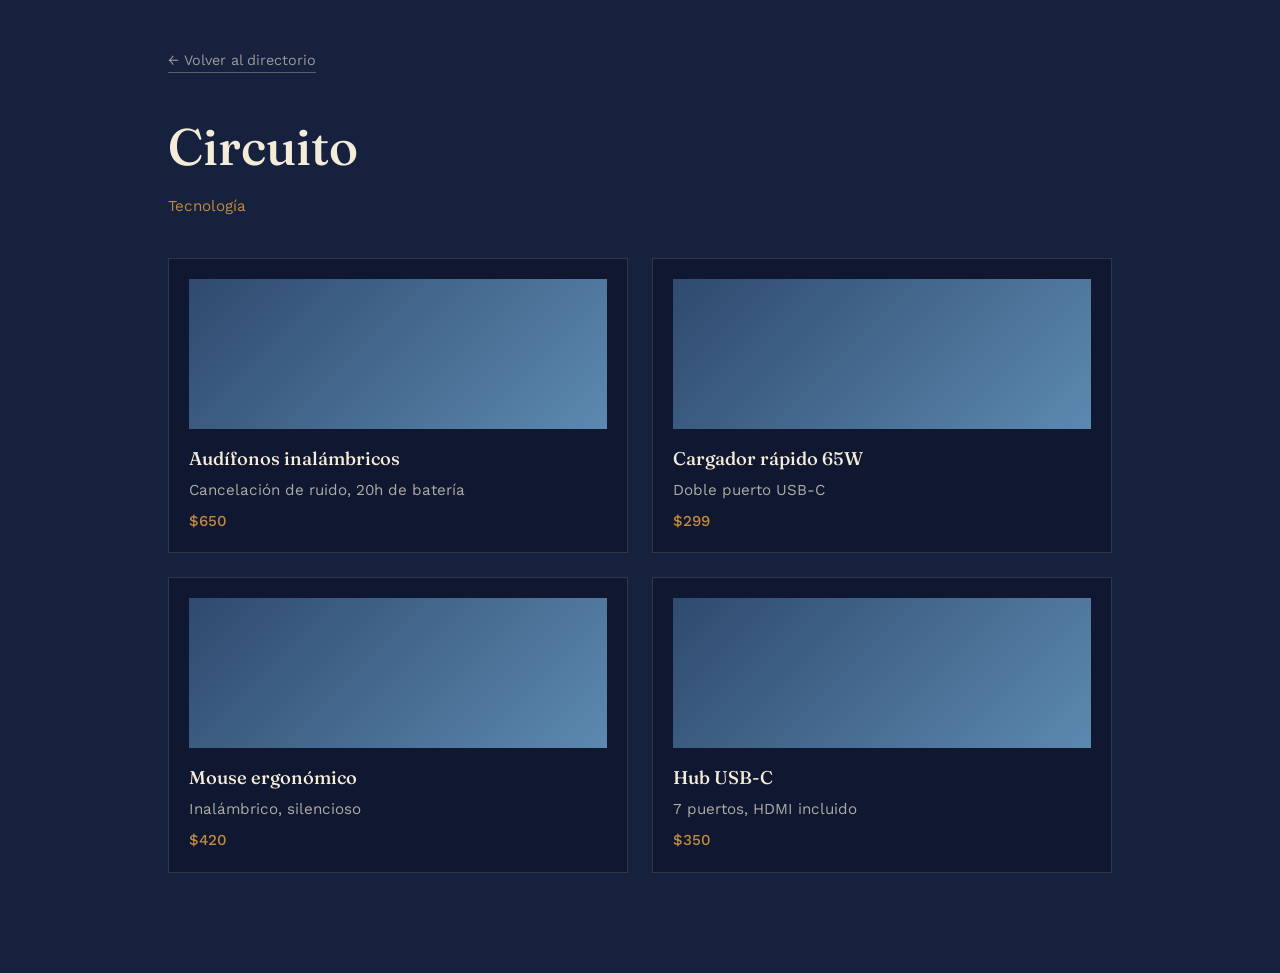
==== centro_comercial/tienda-circuito/index.html @ 153ecaf2 "Cambio1" ====
<!DOCTYPE html>
<html lang="es">
<head>
<meta charset="UTF-8">
<meta name="viewport" content="width=device-width, initial-scale=1.0">
<title>Circuito — Galería Central</title>
<link rel="stylesheet" href="../style.css">
<style>
  .wrap{ max-width: 1000px; margin: 0 auto; padding: 48px 28px 100px; }
  .back{ display: inline-block; font-size: 0.9rem; color: rgba(244,235,217,0.6); text-decoration: none; margin-bottom: 36px; border-bottom: 1px solid rgba(244,235,217,0.3); }
  .back:hover{ color: var(--brass); border-color: var(--brass); }
  h1.display{ font-size: clamp(2.2rem, 5vw, 3.2rem); font-weight: 500; margin: 0 0 10px; }
  .tag{ color: var(--brass); font-size: 0.95rem; margin: 0 0 40px; }
  .products{ display: grid; grid-template-columns: repeat(2, 1fr); gap: 24px; }
  @media (max-width: 620px){ .products{ grid-template-columns: 1fr; } }
  .card{ background: var(--indigo-deep); border: 1px solid rgba(244,235,217,0.14); padding: 20px; }
  .swatch{ height: 150px; margin-bottom: 16px; background: linear-gradient(135deg, #2F4A6E, #5C89B0); }
  .card h2{ font-family: 'Fraunces', serif; font-weight: 500; font-size: 1.15rem; margin: 0 0 6px; }
  .card p{ margin: 0; color: rgba(244,235,217,0.7); font-size: 0.95rem; }
  .price{ color: var(--brass) !important; margin-top: 8px !important; font-weight: 500; }
</style>
</head>
<body>
  <div class="wrap">
    <a class="back" href="../index.html">← Volver al directorio</a>
    <h1 class="display">Circuito</h1>
    <p class="tag">Tecnología</p>

    <div class="products">
      <div class="card">
        <div class="swatch"></div>
        <h2>Audífonos inalámbricos</h2>
        <p>Cancelación de ruido, 20h de batería</p>
        <p class="price">$650</p>
      </div>
      <div class="card">
        <div class="swatch"></div>
        <h2>Cargador rápido 65W</h2>
        <p>Doble puerto USB-C</p>
        <p class="price">$299</p>
      </div>
      <div class="card">
        <div class="swatch"></div>
        <h2>Mouse ergonómico</h2>
        <p>Inalámbrico, silencioso</p>
        <p class="price">$420</p>
      </div>
      <div class="card">
        <div class="swatch"></div>
        <h2>Hub USB-C</h2>
        <p>7 puertos, HDMI incluido</p>
        <p class="price">$350</p>
      </div>
    </div>
  </div>
</body>
</html>
---- centro_comercial/style.css ----
@import url('https://fonts.googleapis.com/css2?family=Fraunces:opsz,wght@9..144,400;9..144,500;9..144,600&family=Work+Sans:wght@400;500;600&display=swap');

:root{
  --indigo: #16213E;
  --indigo-deep: #0F1830;
  --parchment: #F4EBD9;
  --ink: #1B1B1F;
  --brass: #C08A3E;
  --rust: #A8471F;
  --sage: #5C6B5E;
}

*{ box-sizing: border-box; }

html{ scroll-behavior: smooth; }

body{
  margin:0;
  background: var(--indigo);
  color: var(--parchment);
  font-family: 'Work Sans', sans-serif;
  font-size: 16px;
  line-height: 1.5;
}

a{ color: inherit; }

.display{
  font-family: 'Fraunces', serif;
}

:focus-visible{
  outline: 2px solid var(--brass);
  outline-offset: 3px;
}

@media (prefers-reduced-motion: reduce){
  *{ animation: none !important; transition: none !important; }
}
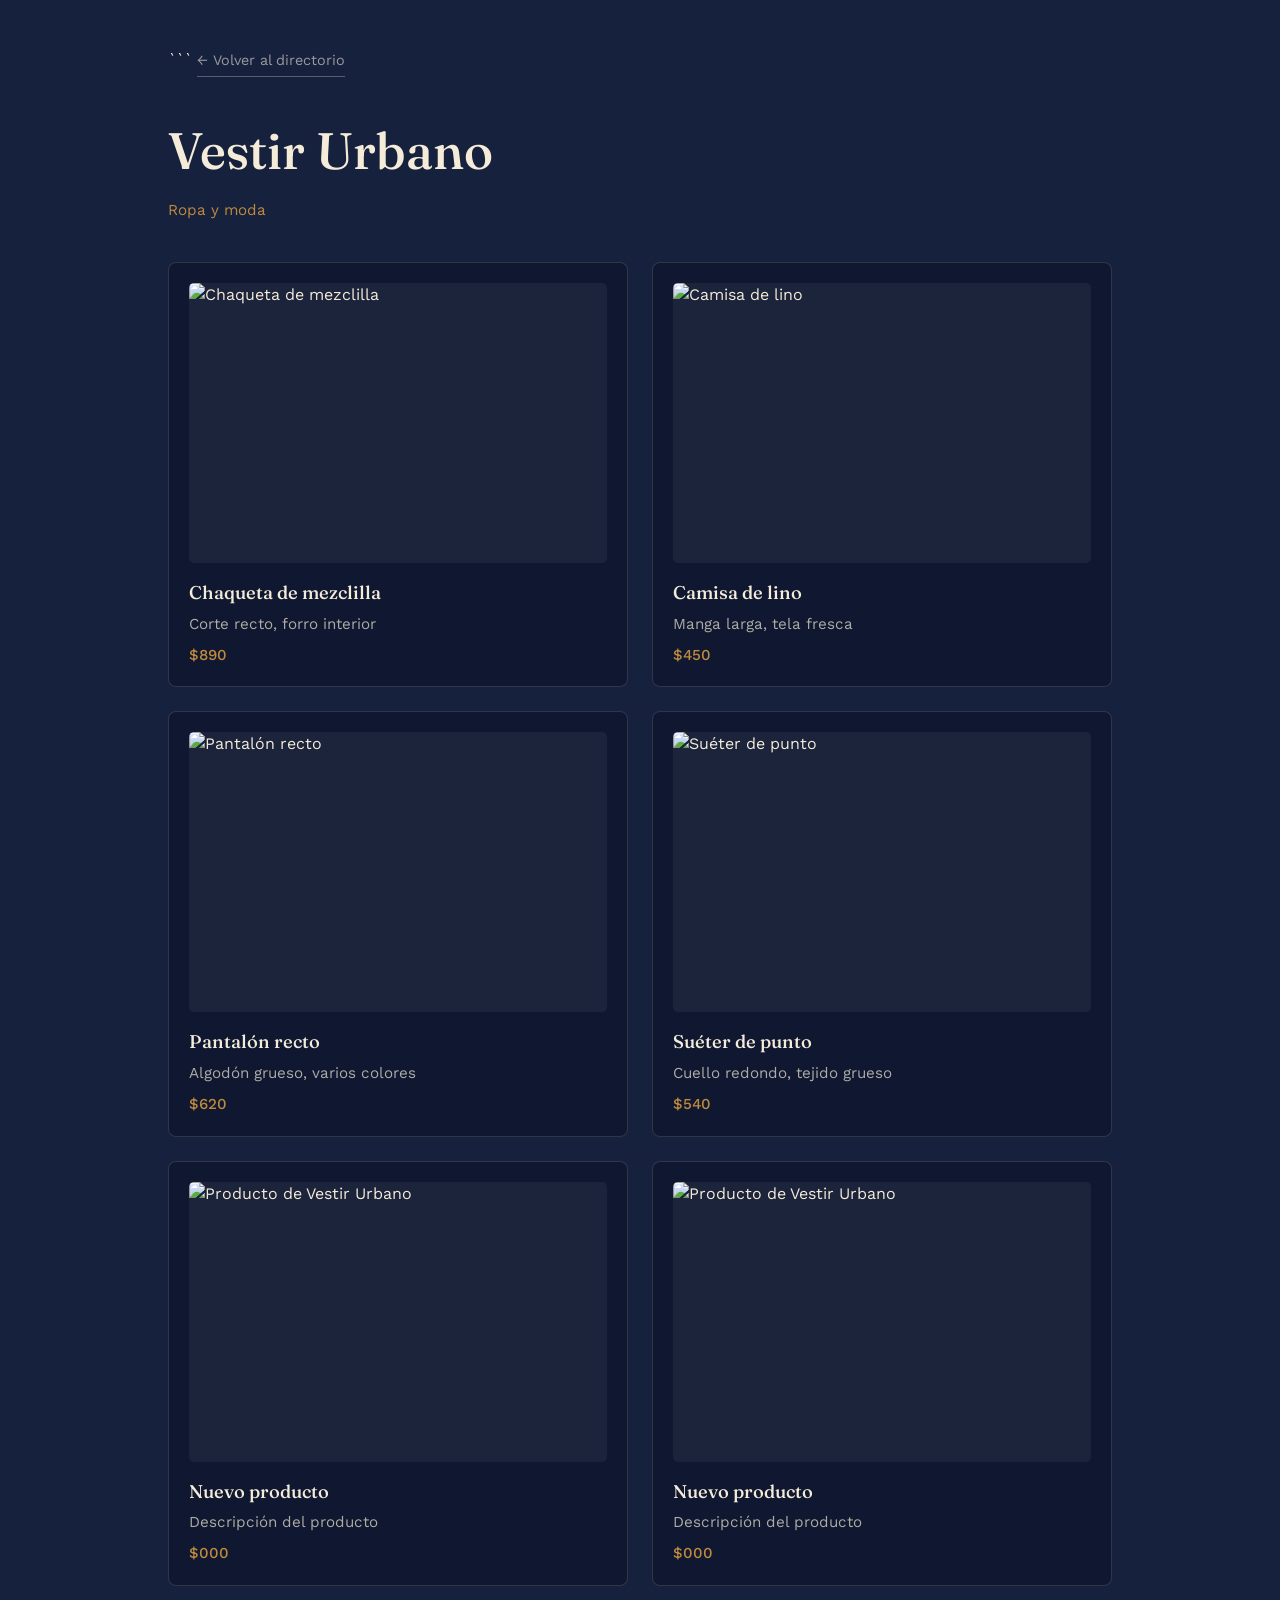
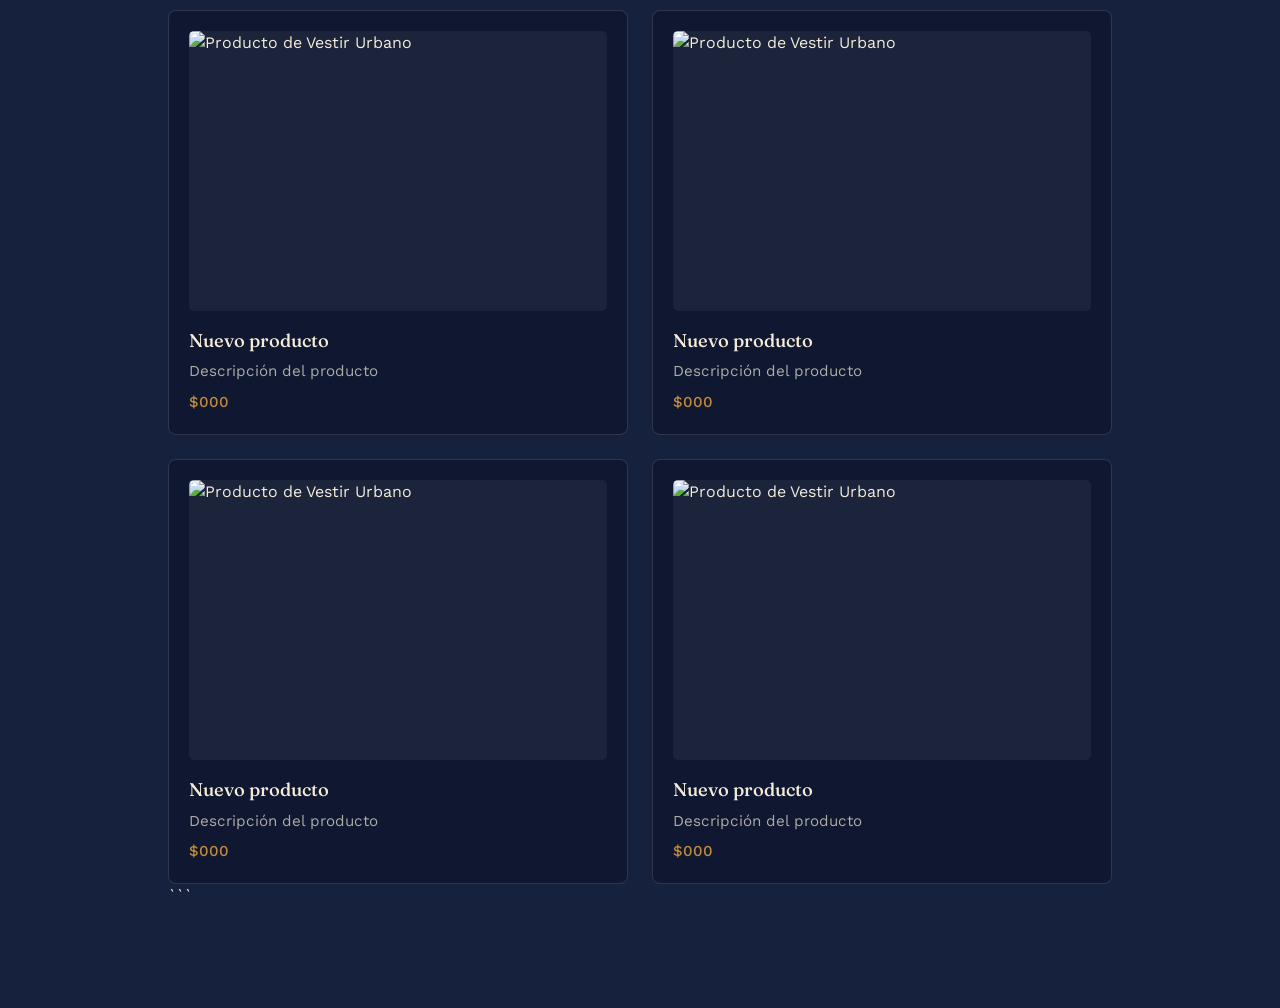
==== commit 2ec6f3a4: "Cambio 4" ====
--- a/centro_comercial/tienda-circuito/index.html
+++ b/centro_comercial/tienda-circuito/index.html
@@ -1,57 +1,465 @@
 <!DOCTYPE html>
+
 <html lang="es">
 <head>
 <meta charset="UTF-8">
+
+<!-- Hace que la página se adapte correctamente a celulares -->
+
 <meta name="viewport" content="width=device-width, initial-scale=1.0">
-<title>Circuito — Galería Central</title>
+
+<title>Vestir Urbano — Galería Central</title>
+
+<!-- Archivo CSS principal -->
+
 <link rel="stylesheet" href="../style.css">
+
 <style>
-  .wrap{ max-width: 1000px; margin: 0 auto; padding: 48px 28px 100px; }
-  .back{ display: inline-block; font-size: 0.9rem; color: rgba(244,235,217,0.6); text-decoration: none; margin-bottom: 36px; border-bottom: 1px solid rgba(244,235,217,0.3); }
-  .back:hover{ color: var(--brass); border-color: var(--brass); }
-  h1.display{ font-size: clamp(2.2rem, 5vw, 3.2rem); font-weight: 500; margin: 0 0 10px; }
-  .tag{ color: var(--brass); font-size: 0.95rem; margin: 0 0 40px; }
-  .products{ display: grid; grid-template-columns: repeat(2, 1fr); gap: 24px; }
-  @media (max-width: 620px){ .products{ grid-template-columns: 1fr; } }
-  .card{ background: var(--indigo-deep); border: 1px solid rgba(244,235,217,0.14); padding: 20px; }
-  .swatch{ height: 150px; margin-bottom: 16px; background: linear-gradient(135deg, #2F4A6E, #5C89B0); }
-  .card h2{ font-family: 'Fraunces', serif; font-weight: 500; font-size: 1.15rem; margin: 0 0 6px; }
-  .card p{ margin: 0; color: rgba(244,235,217,0.7); font-size: 0.95rem; }
-  .price{ color: var(--brass) !important; margin-top: 8px !important; font-weight: 500; }
+
+/* =========================
+   CONTENEDOR PRINCIPAL
+========================= */
+
+.wrap {
+    max-width: 1000px;
+    margin: 0 auto;
+    padding: 48px 28px 100px;
+}
+
+
+/* =========================
+   BOTÓN PARA REGRESAR
+========================= */
+
+.back {
+    display: inline-block;
+    font-size: 0.9rem;
+    color: rgba(244,235,217,0.6);
+    text-decoration: none;
+    margin-bottom: 36px;
+    border-bottom: 1px solid rgba(244,235,217,0.3);
+    padding-bottom: 4px;
+}
+
+.back:hover {
+    color: var(--brass);
+    border-color: var(--brass);
+}
+
+
+/* =========================
+   TÍTULO
+========================= */
+
+h1.display {
+    font-size: clamp(2.2rem, 5vw, 3.2rem);
+    font-weight: 500;
+    margin: 0 0 10px;
+}
+
+
+/* =========================
+   CATEGORÍA
+========================= */
+
+.tag {
+    color: var(--brass);
+    font-size: 0.95rem;
+    margin: 0 0 40px;
+}
+
+
+/* =========================
+   CONTENEDOR DE PRODUCTOS
+========================= */
+
+.products {
+    display: grid;
+    grid-template-columns: repeat(2, 1fr);
+    gap: 24px;
+}
+
+
+/* =========================
+   TARJETAS
+========================= */
+
+.card {
+    background: var(--indigo-deep);
+    border: 1px solid rgba(244,235,217,0.14);
+    padding: 20px;
+    border-radius: 8px;
+}
+
+
+/* =========================
+   IMÁGENES DE PRODUCTOS
+========================= */
+
+.product-image {
+    width: 100%;
+    height: 280px;
+    margin-bottom: 16px;
+
+    /* La imagen se adapta sin deformarse */
+    object-fit: contain;
+
+    display: block;
+
+    background: rgba(255,255,255,0.05);
+    border-radius: 5px;
+}
+
+
+/* =========================
+   NOMBRE DEL PRODUCTO
+========================= */
+
+.card h2 {
+    font-family: 'Fraunces', serif;
+    font-weight: 500;
+    font-size: 1.15rem;
+    margin: 0 0 6px;
+}
+
+
+/* =========================
+   DESCRIPCIÓN
+========================= */
+
+.card p {
+    margin: 0;
+    color: rgba(244,235,217,0.7);
+    font-size: 0.95rem;
+}
+
+
+/* =========================
+   PRECIO
+========================= */
+
+.price {
+    color: var(--brass) !important;
+    margin-top: 8px !important;
+    font-weight: 500;
+}
+
+
+/* =========================
+   ADAPTACIÓN PARA CELULAR
+========================= */
+
+@media (max-width: 620px) {
+
+    .wrap {
+        padding: 30px 18px 70px;
+    }
+
+    .products {
+        grid-template-columns: 1fr;
+        gap: 18px;
+    }
+
+    .card {
+        padding: 16px;
+    }
+
+    .product-image {
+        height: 250px;
+    }
+
+    h1.display {
+        font-size: 2.2rem;
+    }
+
+}
+
+
+/* =========================
+   ADAPTACIÓN PARA CELULARES
+   MUY PEQUEÑOS
+========================= */
+
+@media (max-width: 400px) {
+
+    .wrap {
+        padding: 25px 14px 60px;
+    }
+
+    .product-image {
+        height: 220px;
+    }
+
+    .card {
+        padding: 14px;
+    }
+
+}
+
 </style>
+
 </head>
+
 <body>
-  <div class="wrap">
-    <a class="back" href="../index.html">← Volver al directorio</a>
-    <h1 class="display">Circuito</h1>
-    <p class="tag">Tecnología</p>
-
-    <div class="products">
-      <div class="card">
-        <div class="swatch"></div>
-        <h2>Audífonos inalámbricos</h2>
-        <p>Cancelación de ruido, 20h de batería</p>
-        <p class="price">$650</p>
-      </div>
-      <div class="card">
-        <div class="swatch"></div>
-        <h2>Cargador rápido 65W</h2>
-        <p>Doble puerto USB-C</p>
-        <p class="price">$299</p>
-      </div>
-      <div class="card">
-        <div class="swatch"></div>
-        <h2>Mouse ergonómico</h2>
-        <p>Inalámbrico, silencioso</p>
-        <p class="price">$420</p>
-      </div>
-      <div class="card">
-        <div class="swatch"></div>
-        <h2>Hub USB-C</h2>
-        <p>7 puertos, HDMI incluido</p>
-        <p class="price">$350</p>
-      </div>
-    </div>
-  </div>
+
+<div class="wrap">
+
+```
+<!-- BOTÓN PARA REGRESAR -->
+<a class="back" href="../index.html">
+    ← Volver al directorio
+</a>
+
+
+<!-- TÍTULO DE LA TIENDA -->
+<h1 class="display">Vestir Urbano</h1>
+
+<p class="tag">
+    Ropa y moda
+</p>
+
+
+<!-- =========================
+     PRODUCTOS
+========================== -->
+
+<div class="products">
+
+
+    <!-- PRODUCTO 1 -->
+
+    <div class="card">
+
+        <img 
+            class="product-image"
+            src="imagenes/chaqueta.jpg"
+            alt="Chaqueta de mezclilla"
+        >
+
+        <h2>Chaqueta de mezclilla</h2>
+
+        <p>
+            Corte recto, forro interior
+        </p>
+
+        <p class="price">
+            $890
+        </p>
+
+    </div>
+
+
+    <!-- PRODUCTO 2 -->
+
+    <div class="card">
+
+        <img 
+            class="product-image"
+            src="Ropa/Playera Cuello Redondo Manga Corta para Caballero · 100% Algodón · Royal.jpg"
+            alt="Camisa de lino"
+        >
+
+        <h2>Camisa de lino</h2>
+
+        <p>
+            Manga larga, tela fresca
+        </p>
+
+        <p class="price">
+            $450
+        </p>
+
+    </div>
+
+
+    <!-- PRODUCTO 3 -->
+
+    <div class="card">
+
+        <img 
+            class="product-image"
+            src="imagenes/pantalon.jpg"
+            alt="Pantalón recto"
+        >
+
+        <h2>Pantalón recto</h2>
+
+        <p>
+            Algodón grueso, varios colores
+        </p>
+
+        <p class="price">
+            $620
+        </p>
+
+    </div>
+
+
+    <!-- PRODUCTO 4 -->
+
+    <div class="card">
+
+        <img 
+            class="product-image"
+            src="imagenes/sueter.jpg"
+            alt="Suéter de punto"
+        >
+
+        <h2>Suéter de punto</h2>
+
+        <p>
+            Cuello redondo, tejido grueso
+        </p>
+
+        <p class="price">
+            $540
+        </p>
+
+    </div>
+
+
+    <!-- PRODUCTO 5 -->
+
+    <div class="card">
+
+        <img 
+            class="product-image"
+            src="imagenes/producto5.jpg"
+            alt="Producto de Vestir Urbano"
+        >
+
+        <h2>Nuevo producto</h2>
+
+        <p>
+            Descripción del producto
+        </p>
+
+        <p class="price">
+            $000
+        </p>
+
+    </div>
+
+
+    <!-- PRODUCTO 6 -->
+
+    <div class="card">
+
+        <img 
+            class="product-image"
+            src="imagenes/producto6.jpg"
+            alt="Producto de Vestir Urbano"
+        >
+
+        <h2>Nuevo producto</h2>
+
+        <p>
+            Descripción del producto
+        </p>
+
+        <p class="price">
+            $000
+        </p>
+
+    </div>
+
+
+    <!-- PRODUCTO 7 -->
+
+    <div class="card">
+
+        <img 
+            class="product-image"
+            src="imagenes/producto7.jpg"
+            alt="Producto de Vestir Urbano"
+        >
+
+        <h2>Nuevo producto</h2>
+
+        <p>
+            Descripción del producto
+        </p>
+
+        <p class="price">
+            $000
+        </p>
+
+    </div>
+
+
+    <!-- PRODUCTO 8 -->
+
+    <div class="card">
+
+        <img 
+            class="product-image"
+            src="imagenes/producto8.jpg"
+            alt="Producto de Vestir Urbano"
+        >
+
+        <h2>Nuevo producto</h2>
+
+        <p>
+            Descripción del producto
+        </p>
+
+        <p class="price">
+            $000
+        </p>
+
+    </div>
+
+
+    <!-- PRODUCTO 9 -->
+
+    <div class="card">
+
+        <img 
+            class="product-image"
+            src="imagenes/producto9.jpg"
+            alt="Producto de Vestir Urbano"
+        >
+
+        <h2>Nuevo producto</h2>
+
+        <p>
+            Descripción del producto
+        </p>
+
+        <p class="price">
+            $000
+        </p>
+
+    </div>
+
+
+    <!-- PRODUCTO 10 -->
+
+    <div class="card">
+
+        <img 
+            class="product-image"
+            src="imagenes/producto10.jpg"
+            alt="Producto de Vestir Urbano"
+        >
+
+        <h2>Nuevo producto</h2>
+
+        <p>
+            Descripción del producto
+        </p>
+
+        <p class="price">
+            $000
+        </p>
+
+    </div>
+
+
+</div>
+```
+
+</div>
+
 </body>
 </html>
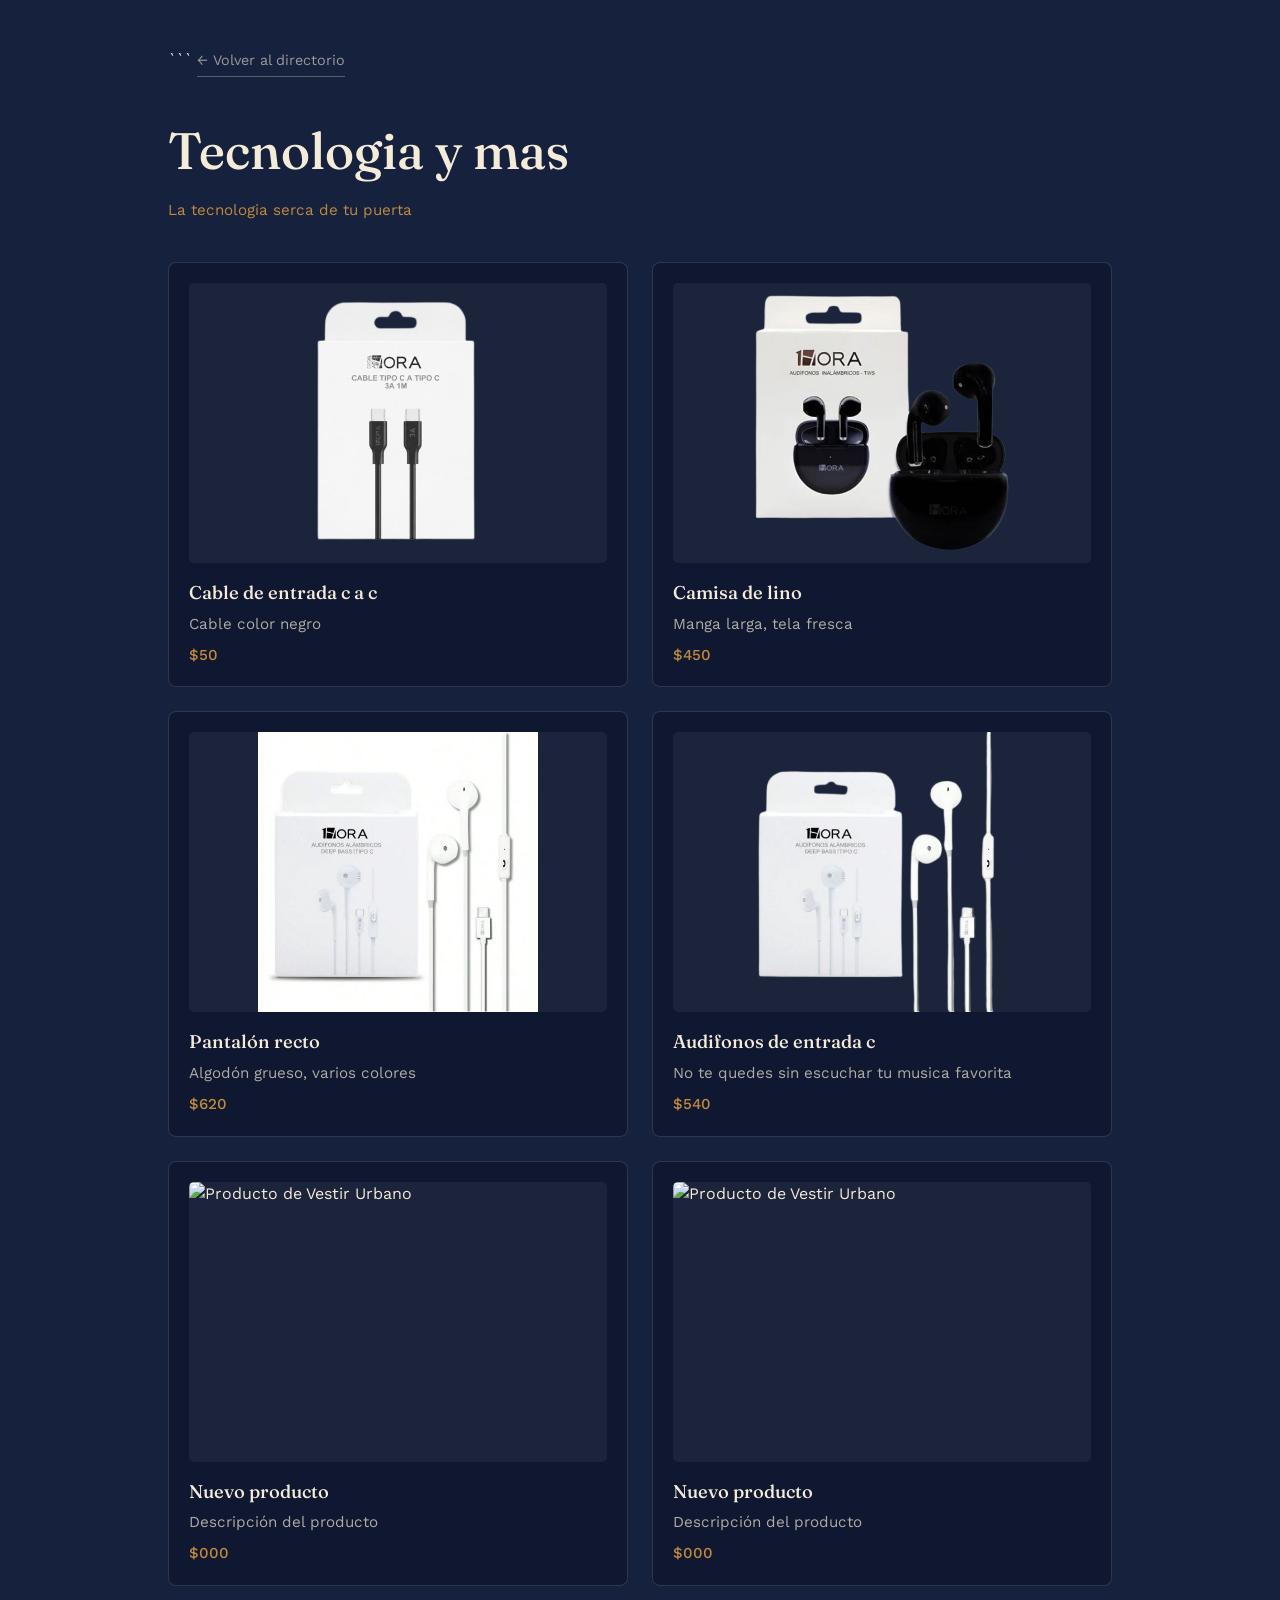
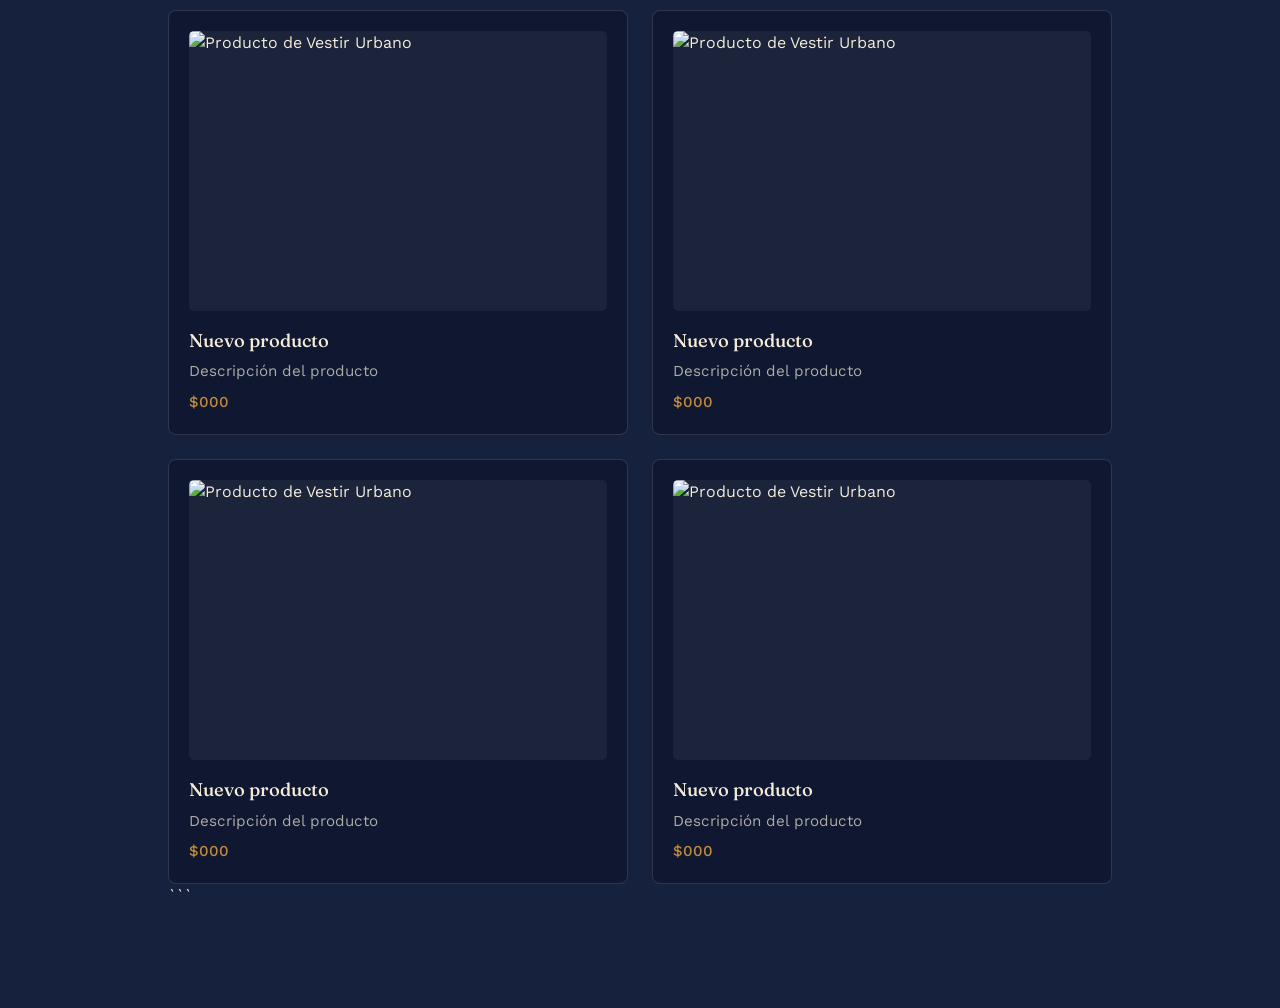
==== commit c3dfb1d6: "Cambio 5" ====
--- a/centro_comercial/tienda-circuito/index.html
+++ b/centro_comercial/tienda-circuito/index.html
@@ -212,10 +212,10 @@
 
 
 <!-- TÍTULO DE LA TIENDA -->
-<h1 class="display">Vestir Urbano</h1>
+<h1 class="display">Tecnologia y mas</h1>
 
 <p class="tag">
-    Ropa y moda
+    La tecnologia serca de tu puerta
 </p>
 
 
@@ -232,18 +232,18 @@
 
         <img 
             class="product-image"
-            src="imagenes/chaqueta.jpg"
+            src="imagen/Cable_una_hora_c_a_c-removebg-preview.png"
             alt="Chaqueta de mezclilla"
         >
 
-        <h2>Chaqueta de mezclilla</h2>
-
-        <p>
-            Corte recto, forro interior
-        </p>
-
-        <p class="price">
-            $890
+        <h2>Cable de entrada c a c</h2>
+
+        <p>
+            Cable color negro
+        </p>
+
+        <p class="price">
+            $50
         </p>
 
     </div>
@@ -255,7 +255,7 @@
 
         <img 
             class="product-image"
-            src="Ropa/Playera Cuello Redondo Manga Corta para Caballero · 100% Algodón · Royal.jpg"
+            src="imagen/Audifonos inalambricos.png"
             alt="Camisa de lino"
         >
 
@@ -278,7 +278,7 @@
 
         <img 
             class="product-image"
-            src="imagenes/pantalon.jpg"
+            src="imagen/Audifonos de entrada c.jpg"
             alt="Pantalón recto"
         >
 
@@ -301,14 +301,14 @@
 
         <img 
             class="product-image"
-            src="imagenes/sueter.jpg"
+            src="imagen/Audifonos_de_entrada_c-removebg-preview.png"
             alt="Suéter de punto"
         >
 
-        <h2>Suéter de punto</h2>
-
-        <p>
-            Cuello redondo, tejido grueso
+        <h2>Audifonos de entrada c</h2>
+
+        <p>
+            No te quedes sin escuchar tu musica favorita
         </p>
 
         <p class="price">
